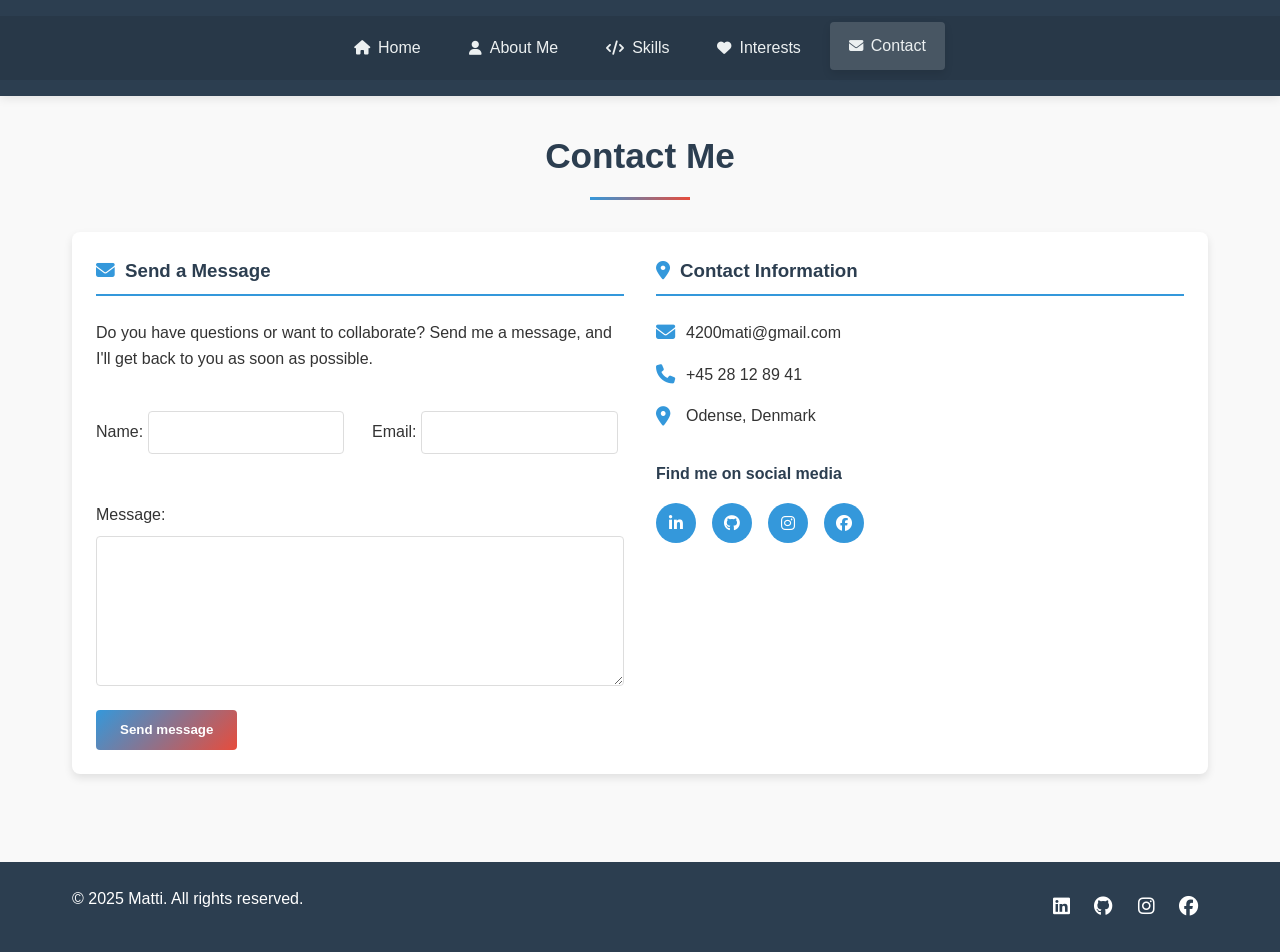
==== src/contact.html @ 2b3bad9c "Initial commit" ====
<!doctype html>
<html lang="en">
  <head>
    <meta charset="UTF-8" />
    <meta name="viewport" content="width=device-width, initial-scale=1.0" />
    <title>Contact - Matti's Portfolio</title>
    <link rel="stylesheet" href="css/main.css" />
    <link
      rel="stylesheet"
      href="https://cdnjs.cloudflare.com/ajax/libs/font-awesome/6.4.0/css/all.min.css"
    />
  </head>
  <body>
    <div class="page-container">
      <header>
        <div id="navigation-placeholder"></div>
      </header>

      <main>
        <h2 class="section-title">Contact Me</h2>

        <div class="card">
          <div class="flex-container">
            <div class="flex-item">
              <h3 class="section-header">
                <i class="fas fa-envelope skill-icon"></i>Send a Message
              </h3>

              <form id="contact-form">
                <div class="mb-3">
                  <p>
                    Do you have questions or want to collaborate? Send me a
                    message, and I'll get back to you as soon as possible.
                  </p>
                </div>

                <div class="form-row">
                  <div class="form-col">
                    <label for="name">Name:</label>
                    <input type="text" id="name" name="name" required />
                  </div>

                  <div class="form-col">
                    <label for="email">Email:</label>
                    <input type="email" id="email" name="email" required />
                  </div>
                </div>

                <label for="message">Message:</label>
                <textarea id="message" name="message" required></textarea>

                <button type="submit">Send message</button>
              </form>
            </div>

            <div class="flex-item">
              <h3 class="section-header">
                <i class="fas fa-map-marker-alt skill-icon"></i>Contact
                Information
              </h3>

              <div class="mb-3">
                <div class="contact-info-item">
                  <i class="fas fa-envelope contact-info-icon"></i>
                  <span>4200mati@gmail.com</span>
                </div>

                <div class="contact-info-item">
                  <i class="fas fa-phone contact-info-icon"></i>
                  <span>+45 28 12 89 41</span>
                </div>

                <div class="contact-info-item">
                  <i class="fas fa-map-marker-alt contact-info-icon"></i>
                  <span>Odense, Denmark</span>
                </div>
              </div>

              <h4 class="social-heading">Find me on social media</h4>

              <div class="social-icons">
                <a
                  href="https://www.linkedin.com/in/mathias-rasmussen-1014531b7/"
                  target="_blank"
                  class="social-icon"
                >
                  <i class="fab fa-linkedin-in"></i>
                </a>
                <a
                  href="https://github.com/mara816"
                  target="_blank"
                  class="social-icon"
                >
                  <i class="fab fa-github"></i>
                </a>
                <a
                  href="https://www.instagram.com/mattivelli/"
                  target="_blank"
                  class="social-icon"
                >
                  <i class="fab fa-instagram"></i>
                </a>
                <a
                  href="https://www.facebook.com/mathias.rasmussen.980"
                  target="_blank"
                  class="social-icon"
                >
                  <i class="fab fa-facebook"></i>
                </a>
              </div>
            </div>
          </div>
        </div>
      </main>

      <div id="footer-placeholder"></div>
    </div>

    <script src="js/main.js"></script>
  </body>
</html>
---- src/css/main.css ----
/* Modern Portfolio Website Styles */
:root {
    --primary-color: #2c3e50;
    --secondary-color: #3498db;
    --accent-color: #e74c3c;
    --light-color: #ecf0f1;
    --dark-color: #2c3e50;
    --text-color: #333;
    --text-light: #f9f9f9;
    --card-shadow: 0 4px 8px rgba(0, 0, 0, 0.1);
    --transition-speed: 0.3s;
}

/* Base Styles */
* {
    box-sizing: border-box;
    margin: 0;
    padding: 0;
}

body {
    font-family: 'Segoe UI', Tahoma, Geneva, Verdana, sans-serif;
    line-height: 1.6;
    color: var(--text-color);
    background-color: #f9f9f9;
    margin: 0;
    padding: 0;
}

.page-container {
    display: flex;
    flex-direction: column;
    min-height: 100vh;
}

/* Typography */
h1, h2, h3, h4, h5, h6 {
    color: var(--primary-color);
    margin-bottom: 1rem;
}

p {
    margin-bottom: 1rem;
}

/* Header Styles */
header {
    background: linear-gradient(135deg, var(--primary-color), var(--dark-color));
    color: white;
    padding: 1rem 0;
    box-shadow: 0 2px 10px rgba(0, 0, 0, 0.1);
}

header h1 {
    margin: 0;
    padding: 0 2rem;
    font-size: 2.2rem;
    font-weight: 600;
    letter-spacing: 1px;
}

/* Navigation Styles */
.main-nav {
    background-color: rgba(0, 0, 0, 0.1);
    padding: 0.5rem 0;
    transition: all 0.3s ease;
}

.nav-container {
    max-width: 1200px;
    margin: 0 auto;
}

.main-nav ul {
    list-style-type: none;
    padding: 0;
    margin: 0;
    display: flex;
    justify-content: center;
    flex-wrap: wrap;
}

.main-nav ul li {
    margin: 0;
}

.main-nav ul li a {
    color: var(--light-color);
    text-decoration: none;
    font-weight: 500;
    padding: 0.7rem 1.2rem;
    margin: 0 0.3rem;
    border-radius: 4px;
    display: flex;
    align-items: center;
    transition: all 0.3s ease;
}

.main-nav ul li a i {
    margin-right: 0.5rem;
    font-size: 0.9rem;
}

.main-nav ul li a:hover {
    background-color: rgba(255, 255, 255, 0.15);
    transform: translateY(-2px);
    box-shadow: 0 4px 8px rgba(0, 0, 0, 0.1);
}

.main-nav ul li a.active {
    background-color: rgba(255, 255, 255, 0.15);
    transform: translateY(-2px);
    box-shadow: 0 4px 8px rgba(0, 0, 0, 0.1);
}

/* Main Content Styles */
main {
    flex: 1;
    padding: 2rem;
    max-width: 1200px;
    margin: 0 auto;
    width: 100%;
}

/* Section Styles */
section {
    margin-bottom: 3rem;
}

.section-title {
    text-align: center;
    font-size: 2.2rem;
    margin-bottom: 2rem;
    color: var(--primary-color);
    position: relative;
    padding-bottom: 1rem;
}

.section-title::after {
    content: '';
    position: absolute;
    bottom: 0;
    left: 50%;
    transform: translateX(-50%);
    width: 100px;
    height: 3px;
    background: linear-gradient(90deg, var(--secondary-color), var(--accent-color));
}

/* Card Styles */
.card {
    background-color: white;
    border-radius: 8px;
    padding: 1.5rem;
    box-shadow: var(--card-shadow);
    transition: transform var(--transition-speed) ease, box-shadow var(--transition-speed) ease;
    margin-bottom: 1.5rem;
}

.card:hover {
    transform: translateY(-5px);
    box-shadow: 0 8px 16px rgba(0, 0, 0, 0.15);
}

/* Grid Container */
.grid-container {
    display: grid;
    grid-template-columns: repeat(auto-fit, minmax(300px, 1fr));
    gap: 2rem;
    margin-top: 2rem;
}

/* Flex Layout Utilities */
.flex-container {
    display: flex;
    flex-wrap: wrap;
    gap: 2rem;
}

.flex-item {
    flex: 1;
    min-width: 300px;
}

.align-center {
    align-items: center;
}

.justify-center {
    justify-content: center;
}

.justify-between {
    justify-content: space-between;
}

.text-center {
    text-align: center;
}

/* Margin and Padding Utilities */
.mb-1 { margin-bottom: 0.5rem; }
.mb-2 { margin-bottom: 1rem; }
.mb-3 { margin-bottom: 1.5rem; }
.mb-4 { margin-bottom: 2rem; }
.mb-5 { margin-bottom: 3rem; }

.mt-1 { margin-top: 0.5rem; }
.mt-2 { margin-top: 1rem; }
.mt-3 { margin-top: 1.5rem; }
.mt-4 { margin-top: 2rem; }
.mt-5 { margin-top: 3rem; }

.mt-1 { margin-top: 0.5rem; }
.mt-2 { margin-top: 1rem; }
.mt-3 { margin-top: 1.5rem; }

.p-1 { padding: 0.5rem; }
.p-2 { padding: 1rem; }
.p-3 { padding: 1.5rem; }
.p-4 { padding: 2rem; }
.p-5 { padding: 3rem; }

/* Skills Specific Styles */
.skills-container {
    display: grid;
    grid-template-columns: repeat(auto-fit, minmax(300px, 1fr));
    gap: 2rem;
    margin-top: 2rem;
    width: 100%;
    max-width: 1200px;
    margin-left: auto;
    margin-right: auto;
}

.skill-category {
    background-color: white;
    border-radius: 8px;
    padding: 1.5rem;
    box-shadow: var(--card-shadow);
    transition: transform var(--transition-speed) ease, box-shadow var(--transition-speed) ease;
}

.skill-category:hover {
    transform: translateY(-5px);
    box-shadow: 0 8px 16px rgba(0, 0, 0, 0.15);
}

.skill-category h3 {
    color: var(--primary-color);
    font-size: 1.32rem;
    margin-top: 0;
    margin-bottom: 1.5rem;
    padding-bottom: 0.5rem;
    border-bottom: 2px solid var(--secondary-color);
    position: relative;
}

.skill-category h3::before {
    content: '';
    position: absolute;
    left: 0;
    bottom: -2px;
    width: 50px;
    height: 2px;
    background-color: var(--accent-color);
}

.skill-item {
    margin-bottom: 1.2rem;
}

.skill-name {
    display: flex;
    justify-content: space-between;
    margin-bottom: 0.5rem;
    font-weight: 500;
}

.skill-bar {
    height: 10px;
    background-color: #e0e0e0;
    border-radius: 5px;
    overflow: hidden;
}

.skill-progress {
    height: 100%;
    border-radius: 5px;
    background: linear-gradient(90deg, var(--secondary-color), var(--accent-color));
    transition: width 1s ease-in-out;
}

.skill-progress.python {
    width: 85%;
}

.skill-progress.javascript {
    width: 75%;
}

.skill-progress.html-css {
    width: 80%;
}

/* Skill progress utility classes */
.skill-progress-60 { width: 60%; }
.skill-progress-65 { width: 65%; }
.skill-progress-70 { width: 70%; }
.skill-progress-75 { width: 75%; }
.skill-progress-80 { width: 80%; }
.skill-progress-85 { width: 85%; }
.skill-progress-90 { width: 90%; }

.skill-icon {
    margin-right: 10px;
    color: var(--secondary-color);
}

/* Hero Section */
.hero {
    text-align: center;
    padding: 3rem 1.5rem;
    margin-bottom: 3rem;
    background: linear-gradient(135deg, rgba(44, 62, 80, 0.9), rgba(52, 152, 219, 0.8)),
                url("https://images.unsplash.com/photo-1517694712202-14dd9538aa97") center/cover no-repeat;
}

.hero h1 {
    color: white;
    font-size: 2.8rem;
    margin-bottom: 1.5rem;
}

.hero p {
    color: white;
    font-size: 1.2rem;
    max-width: 800px;
    margin: 0 auto 2rem;
}

/* Buttons */
.btn {
    display: inline-block;
    padding: 0.8rem 2rem;
    border-radius: 4px;
    text-decoration: none;
    font-weight: 600;
    transition: all 0.3s ease;
    cursor: pointer;
    border: none;
}

.btn-primary {
    background-color: var(--secondary-color);
    color: white;
}

.btn-accent {
    background-color: var(--accent-color);
    color: white;
}

.btn:hover {
    transform: translateY(-2px);
    box-shadow: 0 4px 8px rgba(0, 0, 0, 0.2);
}

/* Details Link */
.details-link {
    display: inline-block;
    margin-top: 1rem;
    color: var(--secondary-color);
    text-decoration: none;
    font-weight: 500;
}

.details-link i {
    margin-left: 5px;
}

/* Form Styles */
form {
    display: flex;
    flex-direction: column;
    max-width: 600px;
    margin: 0 auto;
}

.form-row {
    display: flex;
    gap: 1.5rem;
    margin-bottom: 1.5rem;
    flex-wrap: wrap;
}

.form-col {
    flex: 1;
    min-width: 200px;
}

label {
    margin-bottom: 0.5rem;
    font-weight: 500;
}

input, textarea {
    padding: 0.8rem;
    margin-bottom: 1.5rem;
    border: 1px solid #ddd;
    border-radius: 4px;
    font-family: inherit;
    transition: border-color var(--transition-speed) ease;
}

input:focus, textarea:focus {
    outline: none;
    border-color: var(--secondary-color);
    box-shadow: 0 0 0 2px rgba(52, 152, 219, 0.2);
}

textarea {
    min-height: 150px;
    resize: vertical;
}

button {
    background: linear-gradient(135deg, var(--secondary-color), var(--accent-color));
    color: white;
    border: none;
    padding: 0.8rem 1.5rem;
    border-radius: 4px;
    cursor: pointer;
    font-weight: 600;
    transition: transform var(--transition-speed) ease, box-shadow var(--transition-speed) ease;
    align-self: flex-start;
}

button:hover {
    transform: translateY(-2px);
    box-shadow: 0 4px 8px rgba(0, 0, 0, 0.2);
}

/* Timeline Styles */
.timeline-item {
    border-left: 3px solid var(--secondary-color);
    padding-left: 1rem;
    margin-bottom: 1.5rem;
}

.timeline-item.accent {
    border-left: 3px solid var(--accent-color);
}

.timeline-title {
    margin-bottom: 0.5rem;
    font-weight: 600;
}

.timeline-subtitle {
    margin-bottom: 0.5rem;
    color: #666;
}

.timeline-item.accent {
    border-left: 3px solid var(--accent-color);
}

.timeline-title {
    margin-bottom: 0.5rem;
    font-weight: 600;
}

.timeline-subtitle {
    margin-bottom: 0.5rem;
    color: #666;
}

/* Profile Image */
.profile-image {
    background-color: var(--secondary-color);
    width: 200px;
    height: 200px;
    border-radius: 50%;
    margin: 0 auto;
    display: flex;
    align-items: center;
    justify-content: center;
}

.profile-image i {
    font-size: 5rem;
    color: white;
}

/* Social Media Icons */
.social-icons {
    display: flex;
    gap: 1rem;
}

.social-icon {
    display: inline-flex;
    align-items: center;
    justify-content: center;
    width: 40px;
    height: 40px;
    background-color: var(--secondary-color);
    color: white;
    border-radius: 50%;
    text-decoration: none;
    transition: all 0.3s ease;
}

.social-icon:hover {
    transform: translateY(-3px);
    box-shadow: 0 4px 8px rgba(0, 0, 0, 0.2);
}

/* Contact Info */
.contact-info-item {
    display: flex;
    align-items: center;
    margin-bottom: 1rem;
}

.contact-info-icon {
    color: var(--secondary-color);
    font-size: 1.2rem;
    width: 30px;
}

/* Section Headers */
.section-header {
    color: var(--primary-color);
    margin-bottom: 1.5rem;
    padding-bottom: 0.5rem;
    border-bottom: 2px solid var(--secondary-color);
}

.section-subtitle {
    color: var(--primary-color);
    margin-bottom: 0.5rem;
}

.social-heading {
    color: var(--primary-color);
    margin: 2rem 0 1rem;
}

/* Footer Styles */
footer {
    background-color: var(--primary-color);
    color: white;
    padding: 1.5rem;
    margin-top: 2rem;
}

.footer-container {
    display: flex;
    justify-content: space-between;
    align-items: center;
    flex-wrap: wrap;
    max-width: 1200px;
    margin: 0 auto;
    padding: 0 2rem;
}

.footer-social a {
    color: white;
    margin: 0 10px;
    font-size: 1.2rem;
    transition: transform 0.3s ease;
}

.footer-social a:hover {
    transform: translateY(-3px);
}

/* Card Icon Header */
.card-icon-header {
    text-align: center;
    margin-bottom: 1.5rem;
}

.card-icon {
    font-size: 3rem;
    color: var(--secondary-color);
}

.card-title {
    margin-top: 1rem;
    color: var(--primary-color);
}

/* Scrollable Section */
.scrollable-section {
    max-height: calc(100vh - 250px);
    overflow-y: auto;
    padding-right: 10px;
    scrollbar-color: #888 #f1f1f1;
}

.scrollable-section::-webkit-scrollbar {
    width: 10px;
}

.scrollable-section::-webkit-scrollbar-track {
    background: #f1f1f1; 
}

.scrollable-section::-webkit-scrollbar-thumb {
    background: #888; 
    border-radius: 5px;
}

.scrollable-section::-webkit-scrollbar-thumb:hover {
    background: #555; 
}

/* Responsive Design */
@media (max-width: 768px) {
    .grid-container {
        grid-template-columns: 1fr;
    }
    
    main {
        padding: 1rem;
    }
    
    .main-nav ul {
        flex-direction: column;
        align-items: center;
    }
    
    .main-nav ul li {
        margin: 0.3rem 0;
        width: 100%;
        text-align: center;
    }
    
    .main-nav ul li a {
        justify-content: center;
        padding: 0.8rem 1rem;
    }
    
    .section-title {
        font-size: 1.8rem;
    }
    
    .hero h1 {
        font-size: 2.2rem;
    }
}
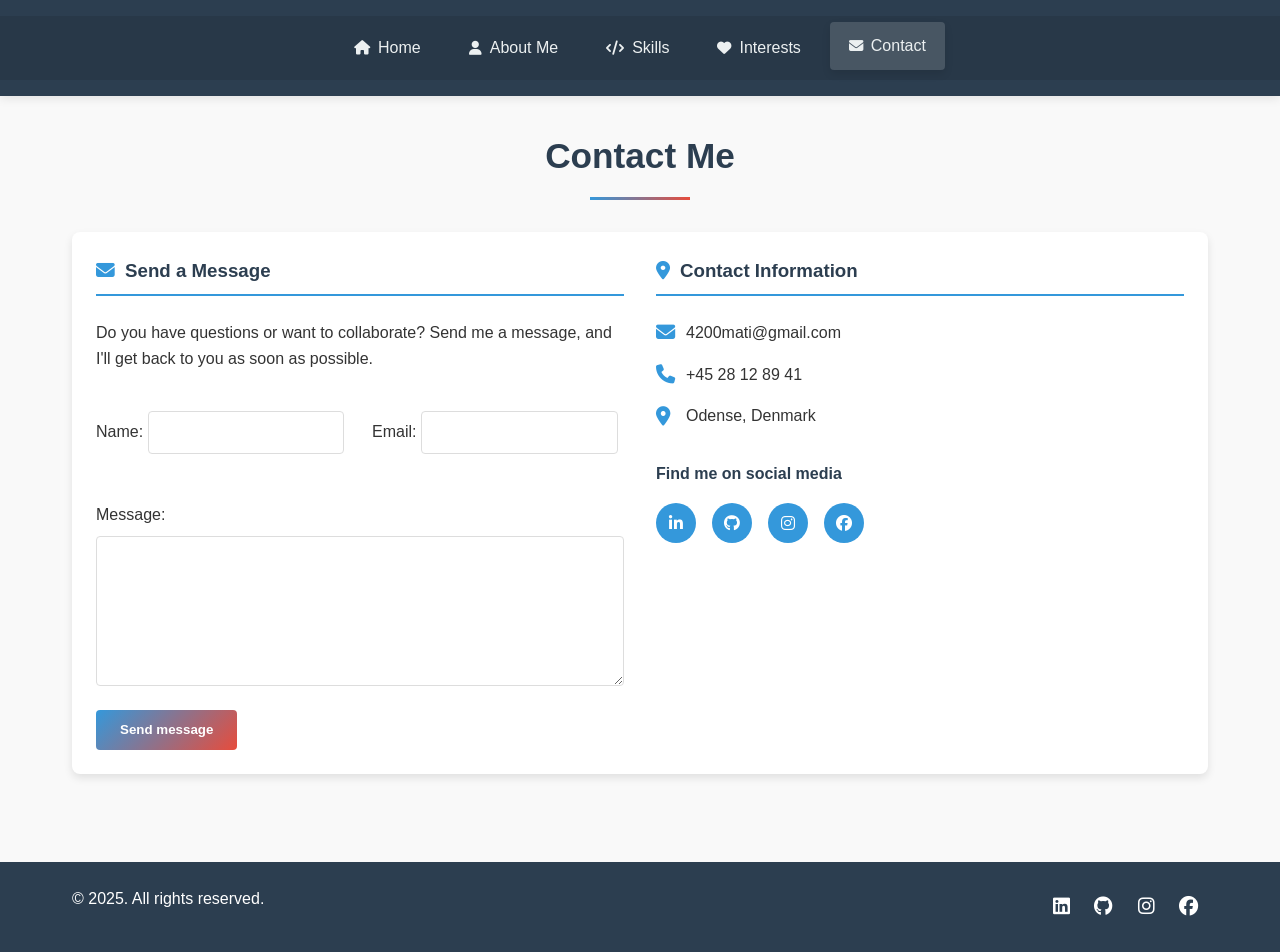
==== commit 09d77399: "Adds formspree for email requests" ====
--- a/src/contact.html
+++ b/src/contact.html
@@ -26,7 +26,11 @@
                 <i class="fas fa-envelope skill-icon"></i>Send a Message
               </h3>
 
-              <form id="contact-form">
+              <form
+                id="contact-form"
+                action="https://formspree.io/f/mjkwwoyq"
+                method="POST"
+              >
                 <div class="mb-3">
                   <p>
                     Do you have questions or want to collaborate? Send me a
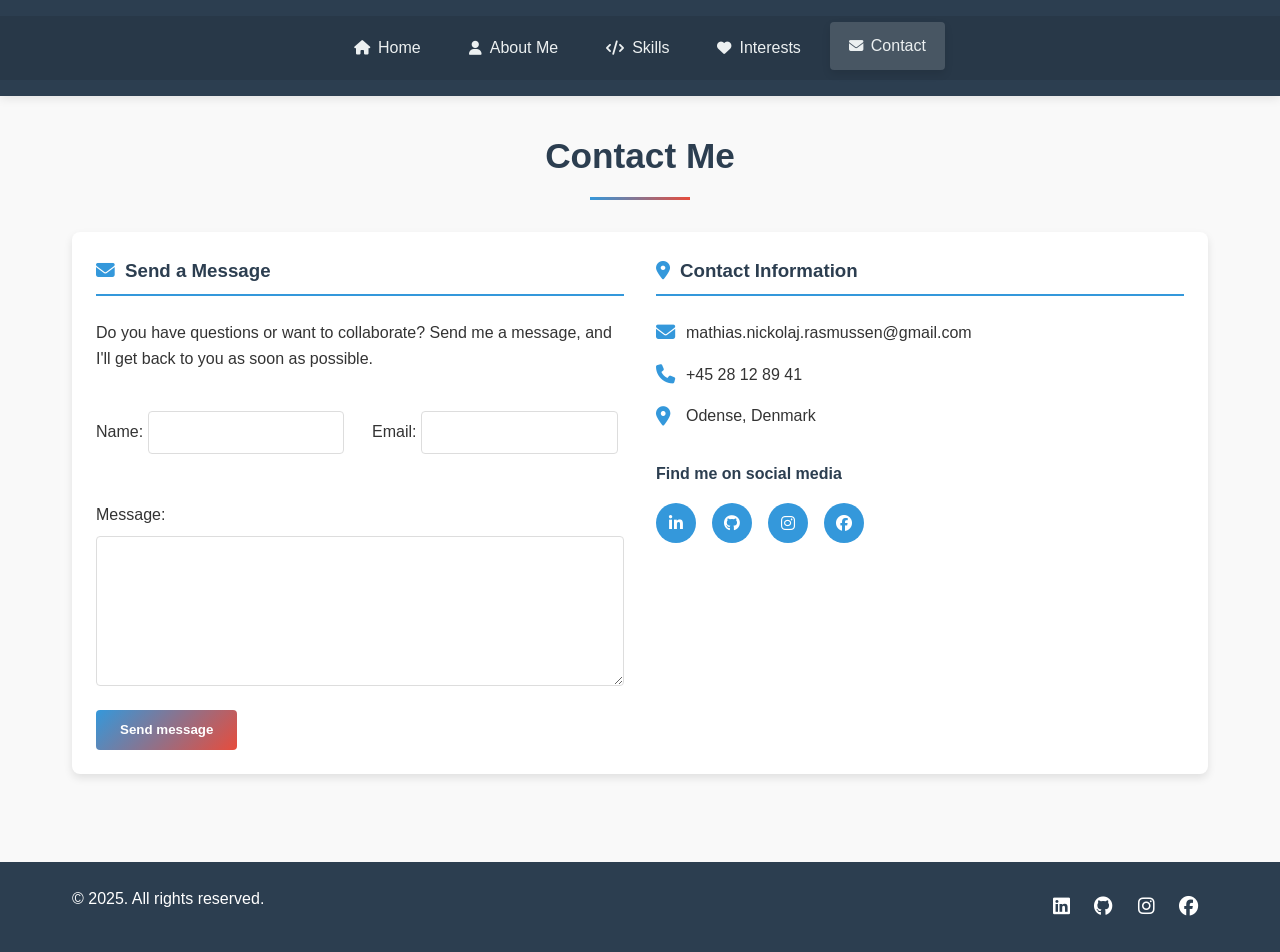
==== commit 33831c29: "Adds formspree to index.html and removes id" ====
--- a/src/contact.html
+++ b/src/contact.html
@@ -26,11 +26,7 @@
                 <i class="fas fa-envelope skill-icon"></i>Send a Message
               </h3>
 
-              <form
-                id="contact-form"
-                action="https://formspree.io/f/mjkwwoyq"
-                method="POST"
-              >
+              <form action="https://formspree.io/f/mjkwwoyq" method="POST">
                 <div class="mb-3">
                   <p>
                     Do you have questions or want to collaborate? Send me a
@@ -66,7 +62,7 @@
               <div class="mb-3">
                 <div class="contact-info-item">
                   <i class="fas fa-envelope contact-info-icon"></i>
-                  <span>4200mati@gmail.com</span>
+                  <span>mathias.nickolaj.rasmussen@gmail.com</span>
                 </div>
 
                 <div class="contact-info-item">
